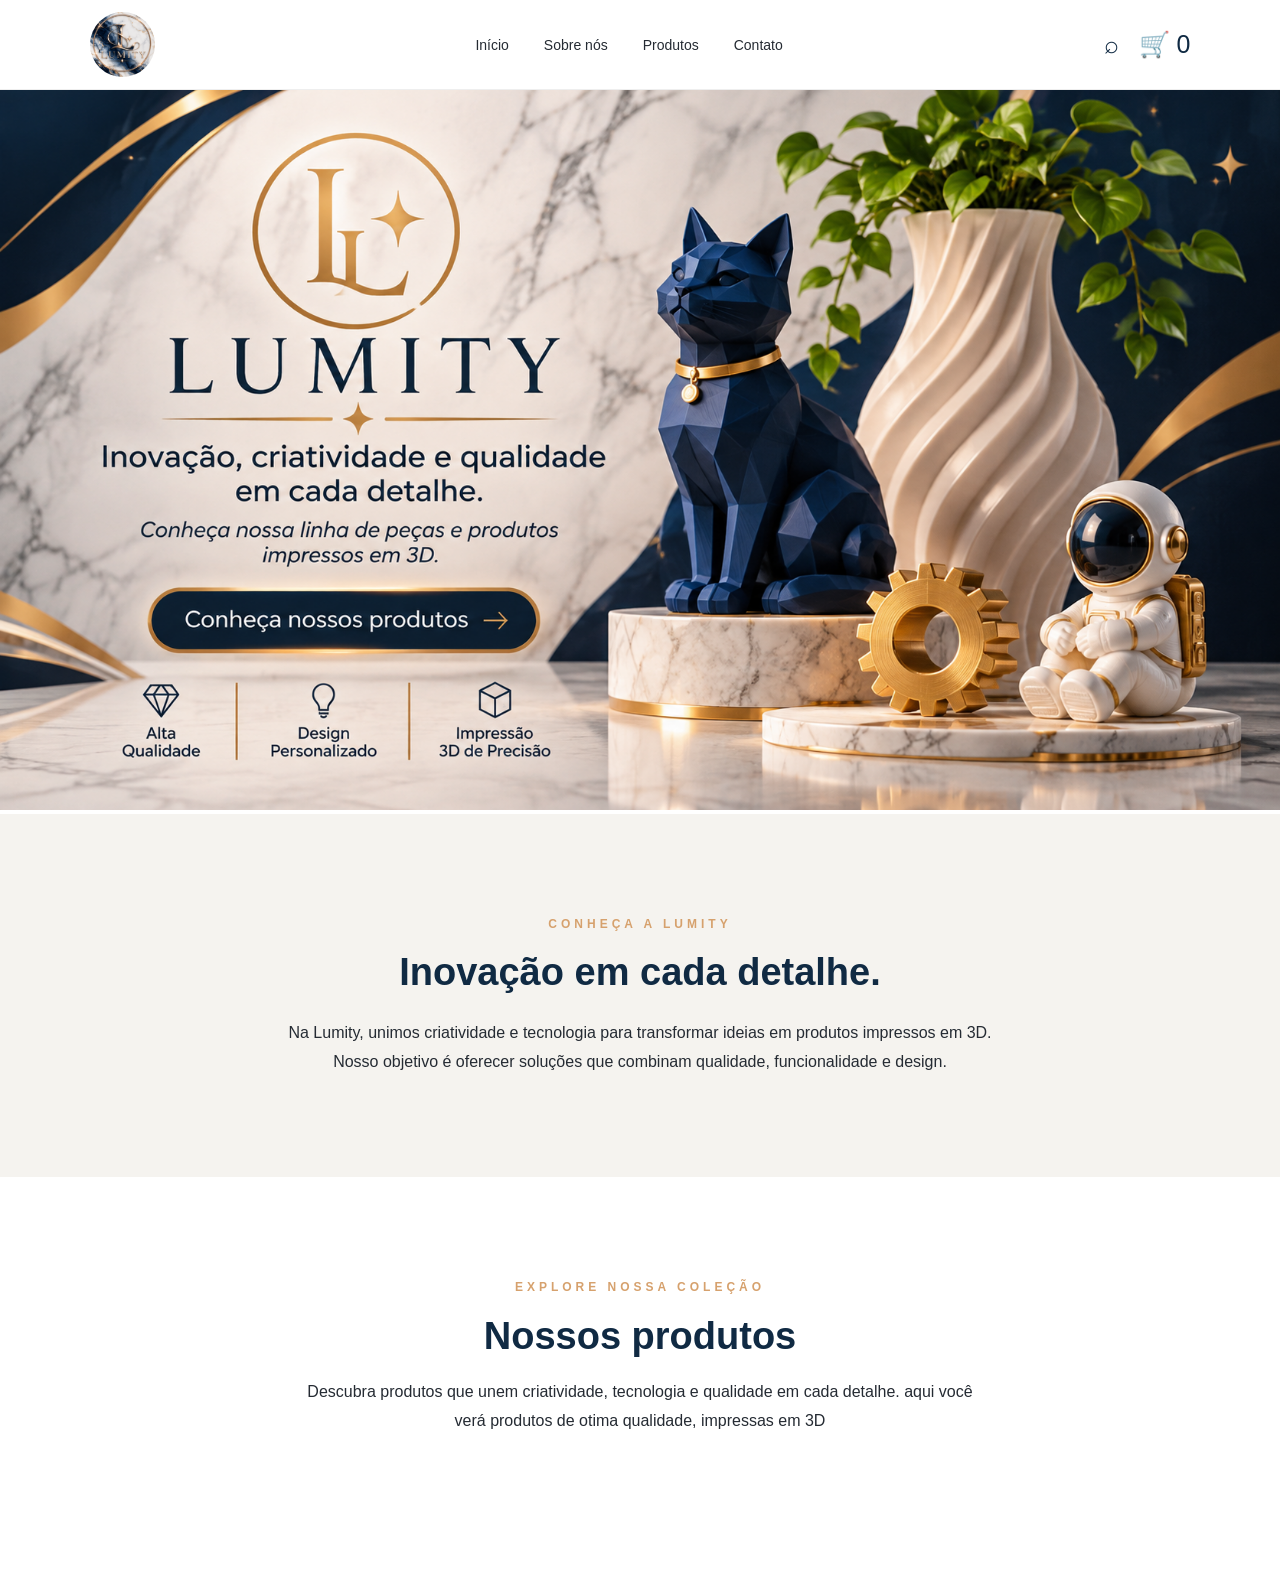
==== index.html @ 13b0cea2 "Update index.html" ====
<!DOCTYPE html>
<html lang="pt-BR">
<head>
    <meta charset="UTF-8">
    <meta name="viewport" content="width=device-width, initial-scale=1.0">

    <title>Lumity | Impressão 3D</title>

    <meta name="description" content="Conheça a Lumity, sua loja de peças e produtos impressos em 3D.">

    <link rel="stylesheet" href="style.css">
</head>

<body>

    <!-- CABEÇALHO -->
    <header class="header">

        <a href="#" class="logo">
            <img src="monograma-l.png" alt="Lumity">
        </a>

        <nav class="menu">
            <a href="#inicio">Início</a>
            <a href="#sobre">Sobre nós</a>
            <a href="#produtos">Produtos</a>
            <a href="#contato">Contato</a>
        </nav>

        
<div class="header-icons">
    <button aria-label="Pesquisar">⌕</button>

    <button class="cart-button" aria-label="Carrinho de compras">
        🛒
        <span class="cart-count">0</span>
    </button>

</div>

    </header>

    <!-- CONTEÚDO INICIAL -->
  
    <main>
        <!-- BANNER PRINCIPAL -->
        <section id="inicio" class=".hero-banner">

           <img
               src="banner-lumity.png"
               alt="Lumity - Inovação, criatividade e qualidade em impressão 3D"
           >

       </section>

        <section id="sobre" class="sobre">
    <div class="sobre-conteudo">
        <span class="sobre-detalhe">CONHEÇA A LUMITY</span>

        <h2>Inovação em cada detalhe.</h2>

        <p>
            Na Lumity, unimos criatividade e tecnologia para transformar
            ideias em produtos impressos em 3D.
            Nosso objetivo é oferecer soluções que combinam
            qualidade, funcionalidade e design.
        </p>
    </div>
</section>

        
<section id="produtos" class="produtos">
    <div class="produtos-cabecalho">
        <span>EXPLORE NOSSA COLEÇÃO</span>
        <h2>Nossos produtos</h2>
        <p>
            Descubra produtos que unem criatividade,
            tecnologia e qualidade em cada detalhe.
            aqui você verá produtos de otima qualidade, 
            impressas em 3D
            
        </p>
    </div>

    <div class="produtos-lista">

        <!-- Os produtos serão adicionados aqui -->

    </div>
</section>
  </main>


</body>
</html>
---- style.css ----
/* =================================
   LUMITY — IDENTIDADE VISUAL
================================= */

:root {
    --branco: #FFFFFF;
    --azul-marinho: #102A43;
    --dourado: #D6A16D;
    --off-white: #F5F3EF;
    --grafite: #252B33;
}

* {
    margin: 0;
    padding: 0;
    box-sizing: border-box;
}

html {
    scroll-behavior: smooth;
}

body {
    background-color: var(--branco);
    color: var(--grafite);
    font-family: Arial, sans-serif;
}

a {
    text-decoration: none;
    color: inherit;
}

button {
    cursor: pointer;
    border: none;
    background: none;
}

/* =================================
   CABEÇALHO
================================= */

.header {
     position: fixed;
     top: 0;
     left: 0;
     z-index: 1000;
   
    width: 100%;
    height: 90px;
    padding: 0 7%;
    display: flex;
    align-items: center;
    justify-content: space-between;
    background-color: var(--branco);
    border-bottom: 1px solid #EEEEEE;
}

/* LOGO */

.logo {
    display: flex;
    align-items: center;
}


.logo img {
    width: 65px;
    height: 65px;
    border-radius: 50%;
    object-fit: cover;
    display: block;
}


/* MENU */

.menu {
    display: flex;
    align-items: center;
    gap: 35px;
}

.menu a {
    font-size: 14px;
    color: var(--grafite);
    transition: 0.3s;
}

.menu a:hover {
    color: var(--dourado);
}

/* ÍCONES */

.header-icons {
    display: flex;
    align-items: center;
    gap: 20px;
}

.header-icons button {
    font-size: 25px;
    color: var(--azul-marinho);
    transition: 0.3s;
}

.header-icons button:hover {
    color: var(--dourado);
}


/* BANNER PRINCIPAL */

body {
    overflow-x: hidden;
}

.hero-banner {
    width: 100%;
    max-width: 100%;
    overflow: hidden;
    background-color: var(--branco);
}

.hero-banner img {
    display: block;
    width: 100%;
    max-width: 100%;
    height: auto;
    object-fit: contain;
}

/* =================================
   CORREÇÃO DE LARGURA DA PÁGINA
================================= */

html {
    width: 100%;
    max-width: 100%;
    overflow-x: hidden;
}

body {
    width: 100%;
    max-width: 100%;
    overflow-x: hidden;
}

img {
    max-width: 100%;
}

.header {
    width: 100%;
    max-width: 100%;
}

.hero-banner {
    width: 100%;
    max-width: 100%;
    overflow: hidden;
}

.hero-banner img {
    display: block;
    width: 100%;
    max-width: 100%;
    height: auto;
}


/* =================================
   EFEITO DOURADO NO MENU
================================= */

.menu a {
    position: relative;
    text-decoration: none;
}

.menu a::after {
    content: "";
    position: absolute;
    left: 0;
    bottom: -7px;
    width: 0;
    height: 2px;
    background-color: var(--dourado);
    transition: width 0.3s ease;
}

.menu a:hover::after {
    width: 100%;
}

main {
    padding-top: 90px;
}


/* =================================
   SEÇÃO SOBRE NÓS
================================= */

.sobre {
    width: 100%;
    padding: 100px 10%;
    background-color: var(--off-white);
    text-align: center;
}

.sobre-conteudo {
    max-width: 750px;
    margin: 0 auto;
}

.sobre-detalhe {
    display: inline-block;
    color: var(--dourado);
    font-size: 12px;
    font-weight: bold;
    letter-spacing: 4px;
    margin-bottom: 20px;
}

.sobre h2 {
    color: var(--azul-marinho);
    font-size: 38px;
    margin-bottom: 25px;
}

.sobre p {
    color: var(--grafite);
    font-size: 16px;
    line-height: 1.8;
}


/* =================================
   SEÇÃO PRODUTOS
================================= */

.produtos {
    width: 100%;
    padding: 100px 7%;
    background-color: var(--branco);
}

.produtos-cabecalho {
    text-align: center;
    max-width: 700px;
    margin: 0 auto 60px;
}

.produtos-cabecalho span {
    color: var(--dourado);
    font-size: 12px;
    font-weight: bold;
    letter-spacing: 4px;
}

.produtos-cabecalho h2 {
    color: var(--azul-marinho);
    font-size: 38px;
    margin: 20px 0;
}

.produtos-cabecalho p {
    color: var(--grafite);
    font-size: 16px;
    line-height: 1.8;
}

.produtos-lista {
    display: grid;
    grid-template-columns: repeat(3, 1fr);
    gap: 30px;
    max-width: 1200px;
    margin: 0 auto;
}
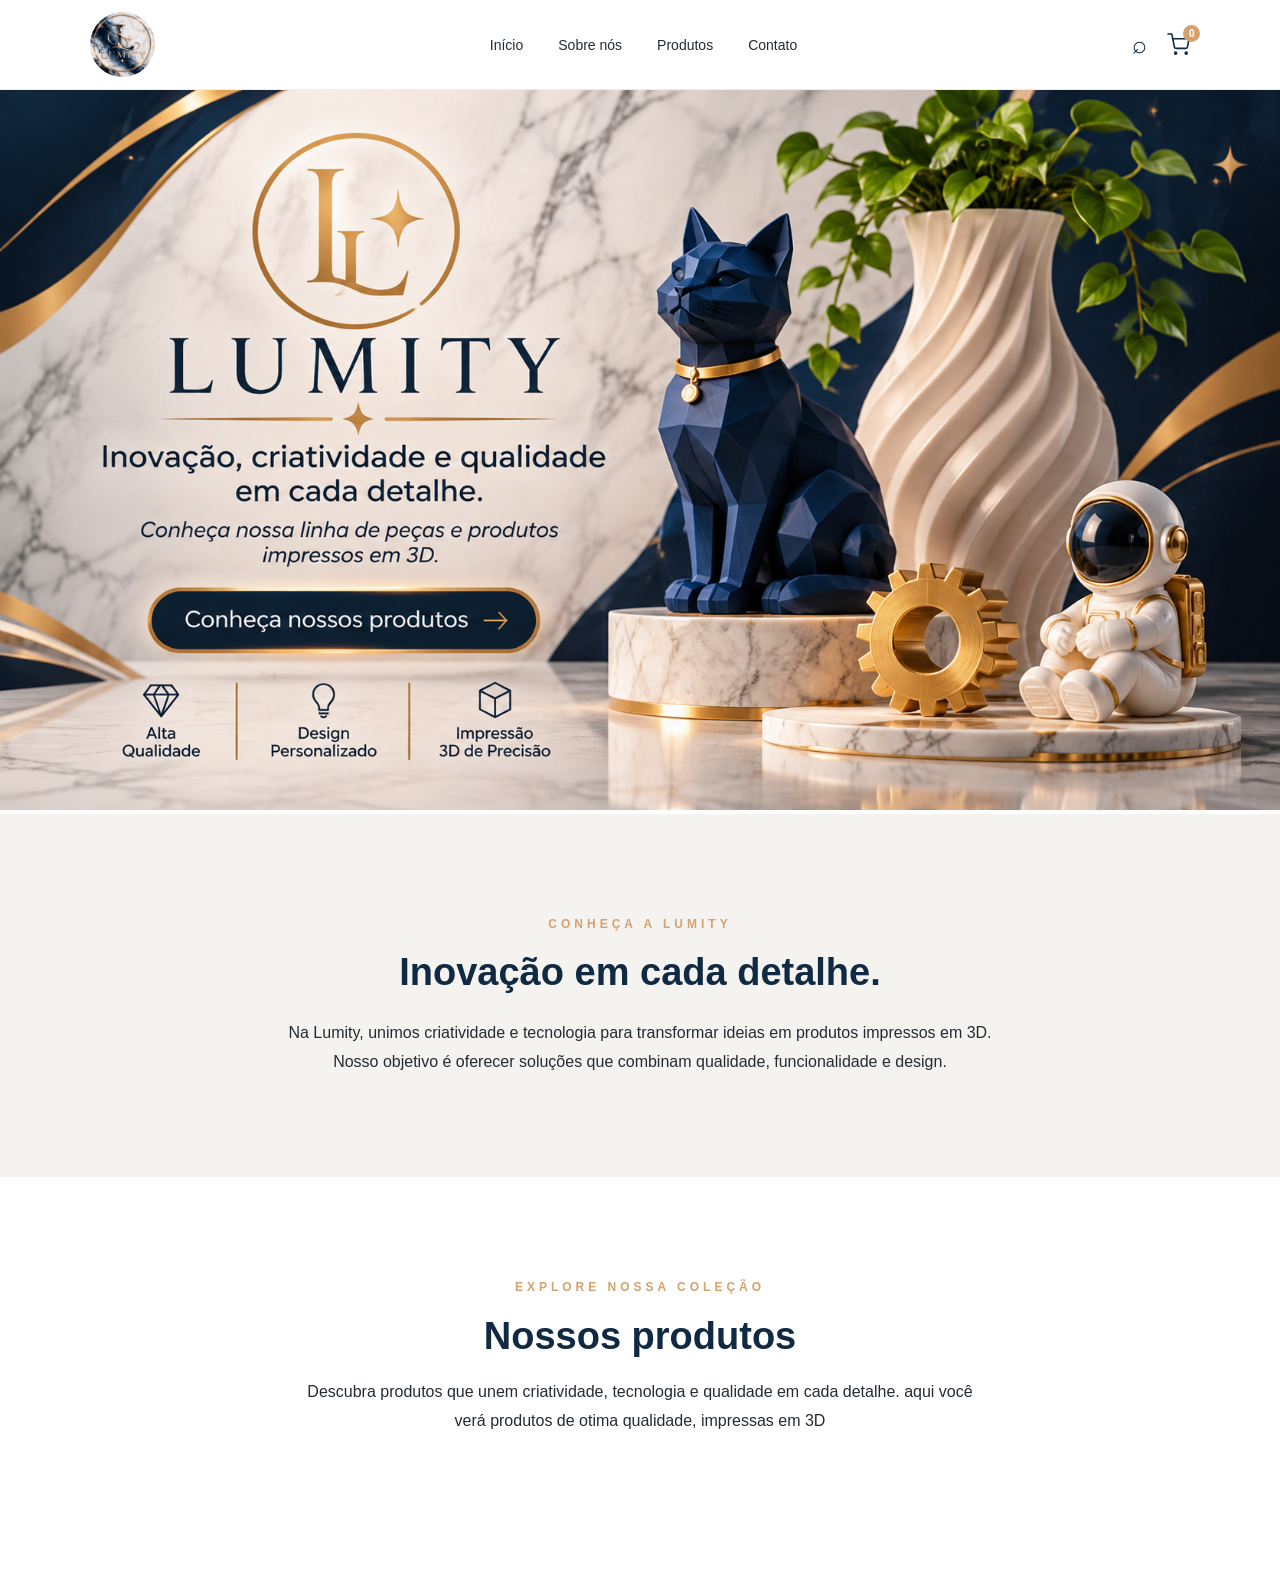
==== commit fbae2926: "Update index.html" ====
--- a/index.html
+++ b/index.html
@@ -33,7 +33,18 @@
     <button aria-label="Pesquisar">⌕</button>
 
     <button class="cart-button" aria-label="Carrinho de compras">
-        🛒
+        <svg xmlns="http://www.w3.org/2000/svg"
+     width="23" height="23"
+     viewBox="0 0 24 24"
+     fill="none"
+     stroke="currentColor"
+     stroke-width="1.7"
+     stroke-linecap="round"
+     stroke-linejoin="round">
+    <circle cx="9" cy="21" r="1"/>
+    <circle cx="20" cy="21" r="1"/>
+    <path d="M1 1h4l2.68 13.39a2 2 0 0 0 2 1.61h9.72a2 2 0 0 0 2-1.61L23 6H6"/>
+</svg>
         <span class="cart-count">0</span>
     </button>
 
--- a/style.css
+++ b/style.css
@@ -281,3 +281,32 @@
     max-width: 1200px;
     margin: 0 auto;
 }
+
+/* =================================
+   ÍCONE DO CARRINHO
+================================= */
+
+.cart-button {
+    position: relative;
+    font-size: 22px;
+    color: var(--azul-marinho);
+    display: flex;
+    align-items: center;
+    justify-content: center;
+}
+
+.cart-count {
+    position: absolute;
+    top: -8px;
+    right: -10px;
+    background-color: var(--dourado);
+    color: var(--branco);
+    font-size: 10px;
+    font-weight: bold;
+    width: 17px;
+    height: 17px;
+    border-radius: 50%;
+    display: flex;
+    align-items: center;
+    justify-content: center;
+}
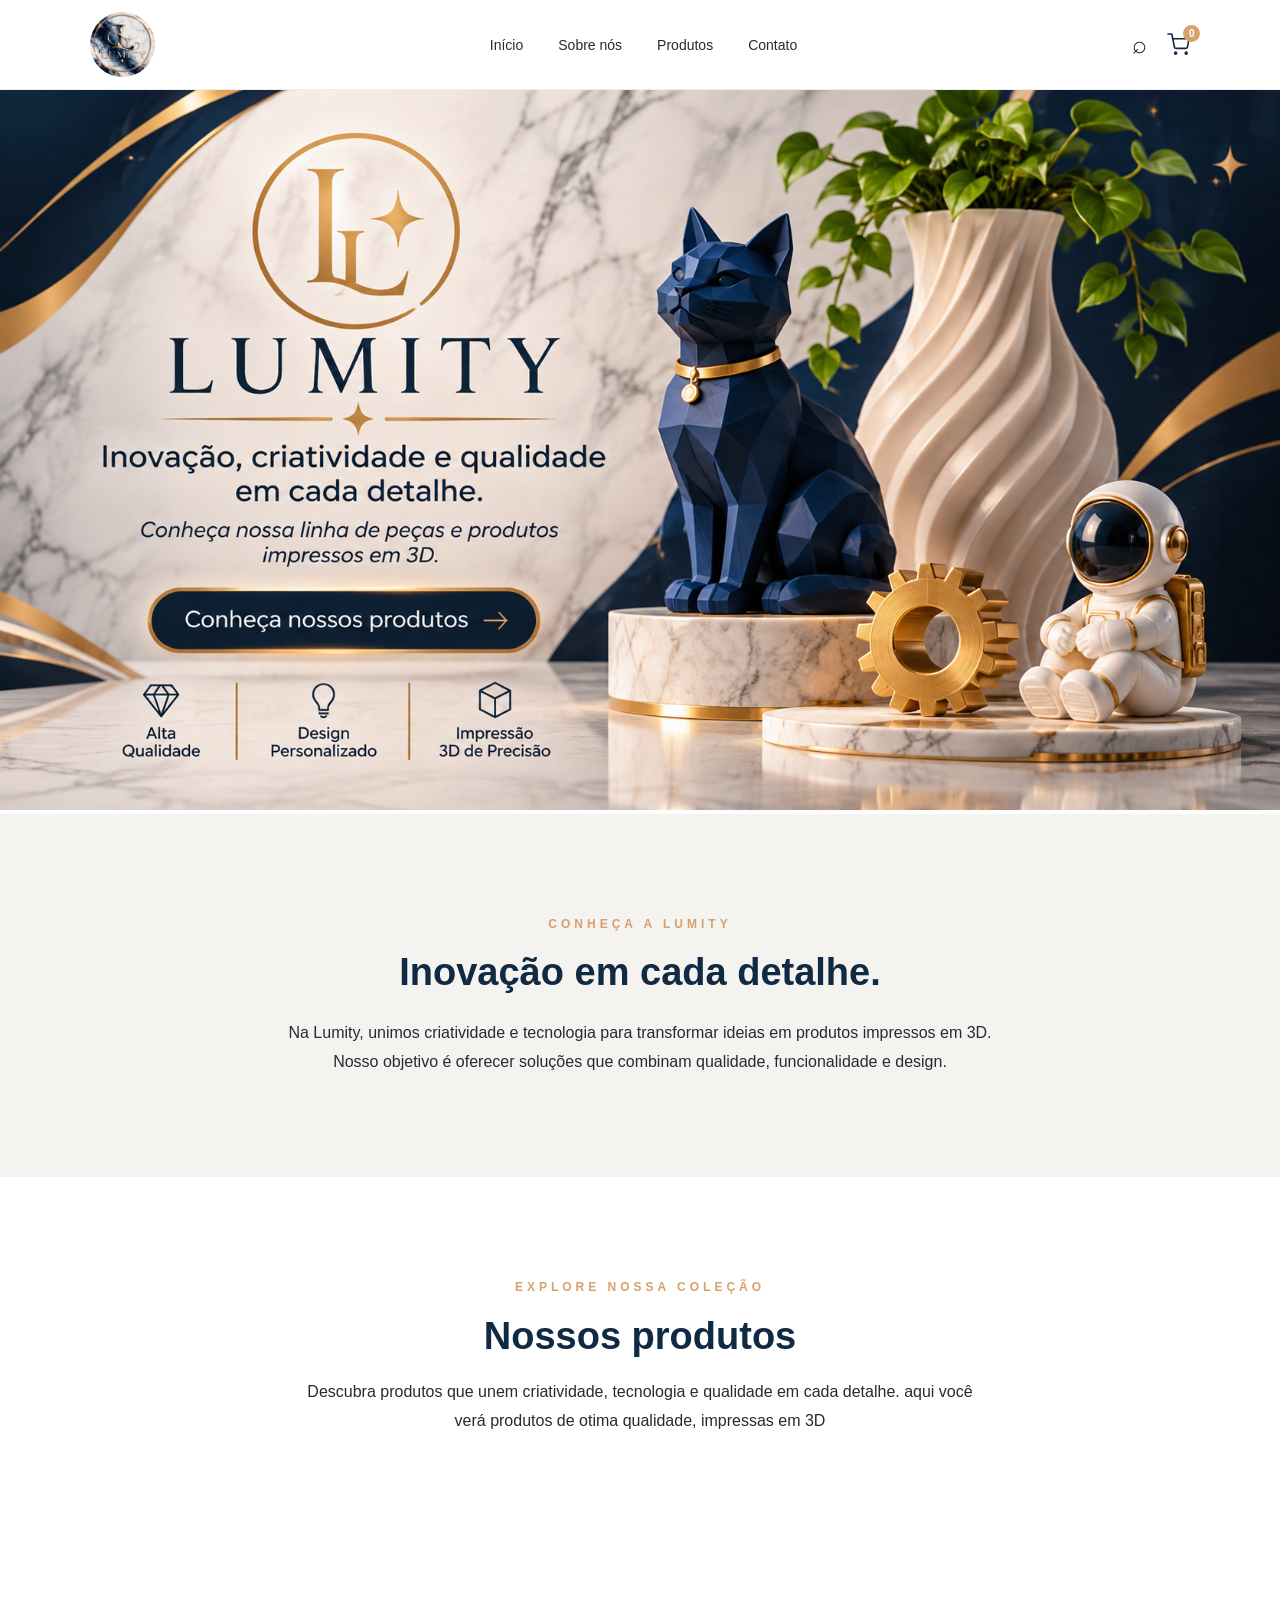
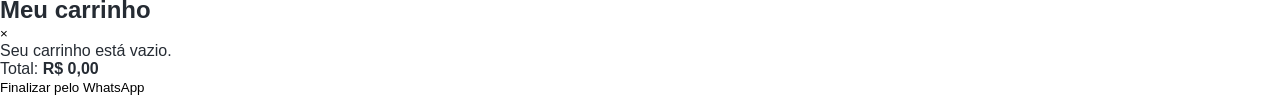
==== commit 1616e322: "Update index.html" ====
--- a/index.html
+++ b/index.html
@@ -32,7 +32,7 @@
 <div class="header-icons">
     <button aria-label="Pesquisar">⌕</button>
 
-    <button class="cart-button" aria-label="Carrinho de compras">
+    <button class="cart-button" id="abrir-carrinho" aria-label="Carrinho de compras">
         <svg xmlns="http://www.w3.org/2000/svg"
      width="23" height="23"
      viewBox="0 0 24 24"
@@ -102,6 +102,39 @@
 </section>
   </main>
 
+<!-- CARRINHO DE COMPRAS -->
+<div class="carrinho-fundo" id="carrinho-fundo">
+
+    <div class="carrinho-painel">
+
+        <div class="carrinho-topo">
+            <h2>Meu carrinho</h2>
+            <button id="fechar-carrinho" aria-label="Fechar carrinho">
+                ×
+            </button>
+        </div>
+
+        <div id="carrinho-itens">
+            <p class="carrinho-vazio">
+                Seu carrinho está vazio.
+            </p>
+        </div>
+
+        <div class="carrinho-rodape">
+            <div class="carrinho-total">
+                <span>Total:</span>
+                <strong id="carrinho-total">R$ 0,00</strong>
+            </div>
+
+            <button id="finalizar-pedido">
+                Finalizar pelo WhatsApp
+            </button>
+        </div>
+
+    </div>
+
+</div>
+
 
 </body>
 </html>
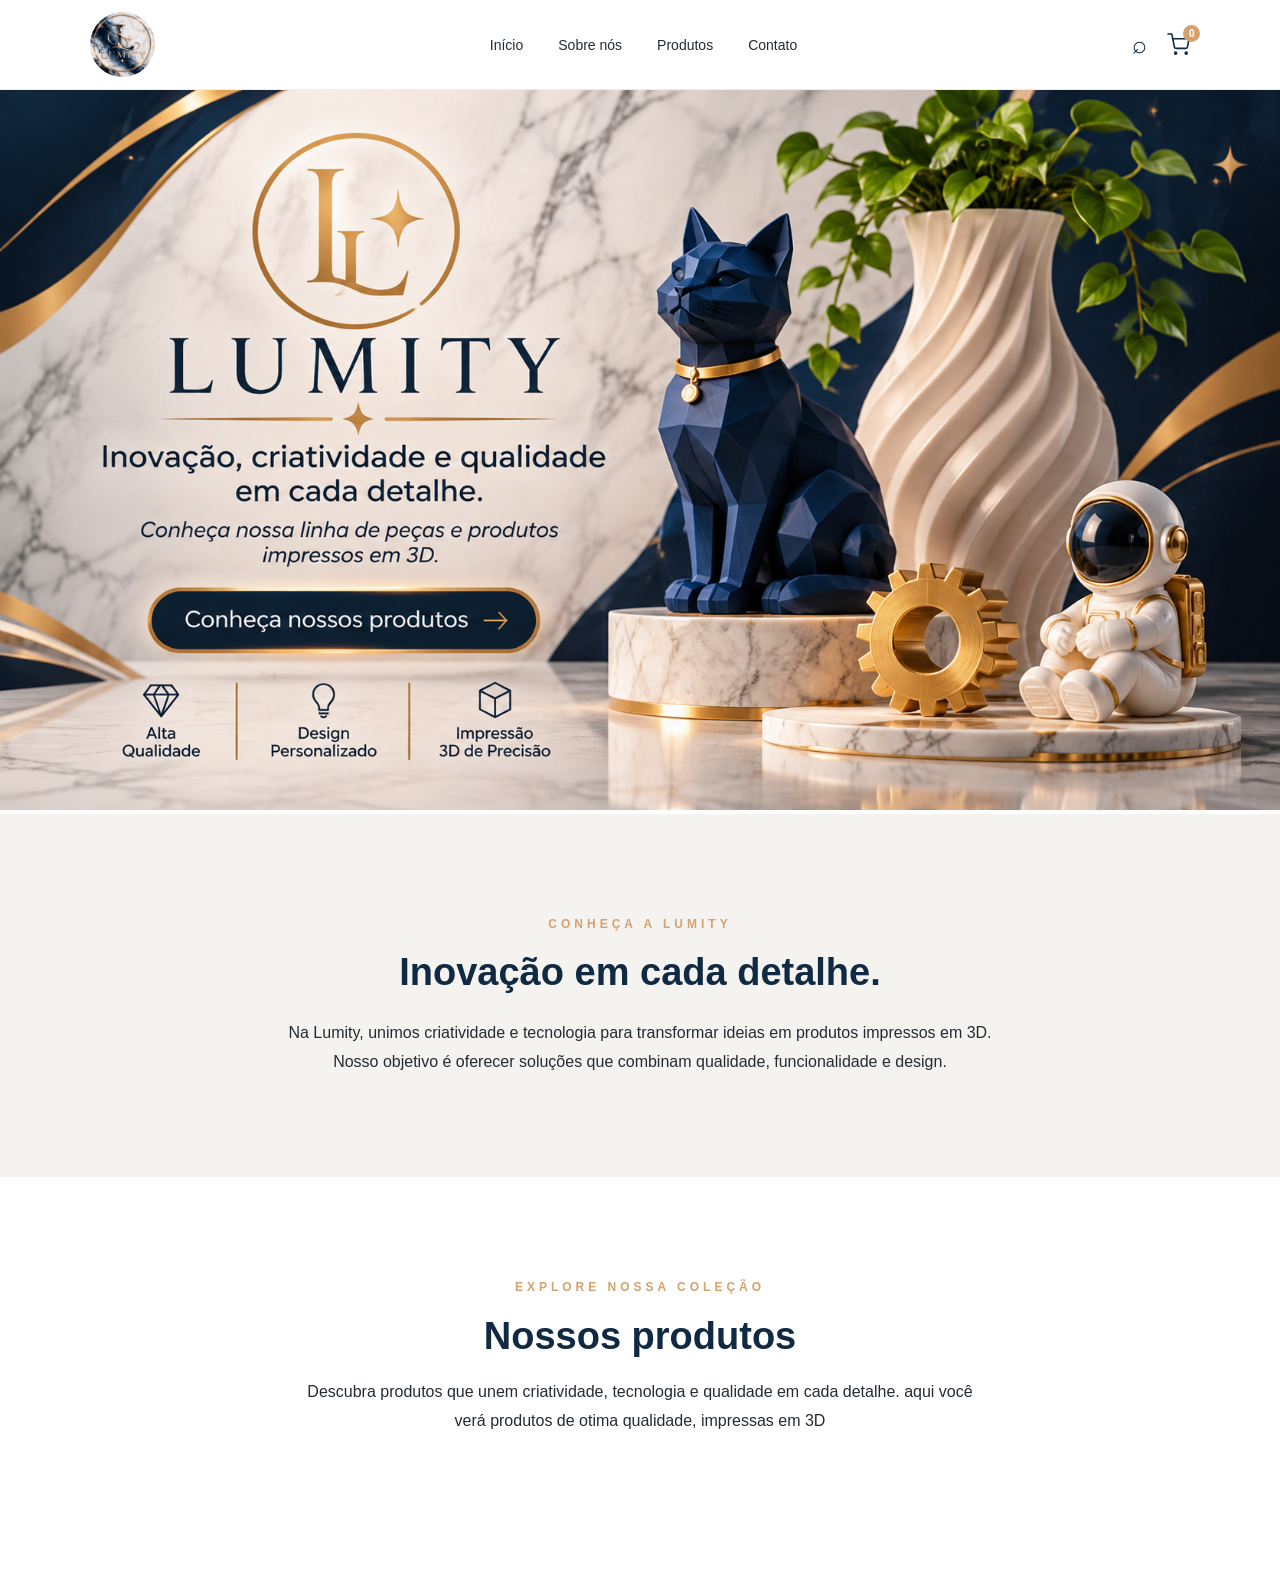
==== commit 69d5f7fb: "Update index.html" ====
--- a/index.html
+++ b/index.html
@@ -102,35 +102,6 @@
 </section>
   </main>
 
-<!-- CARRINHO DE COMPRAS -->
-<div class="carrinho-fundo" id="carrinho-fundo">
-
-    <div class="carrinho-painel">
-
-        <div class="carrinho-topo">
-            <h2>Meu carrinho</h2>
-            <button id="fechar-carrinho" aria-label="Fechar carrinho">
-                ×
-            </button>
-        </div>
-
-        <div id="carrinho-itens">
-            <p class="carrinho-vazio">
-                Seu carrinho está vazio.
-            </p>
-        </div>
-
-        <div class="carrinho-rodape">
-            <div class="carrinho-total">
-                <span>Total:</span>
-                <strong id="carrinho-total">R$ 0,00</strong>
-            </div>
-
-            <button id="finalizar-pedido">
-                Finalizar pelo WhatsApp
-            </button>
-        </div>
-
     </div>
 
 </div>
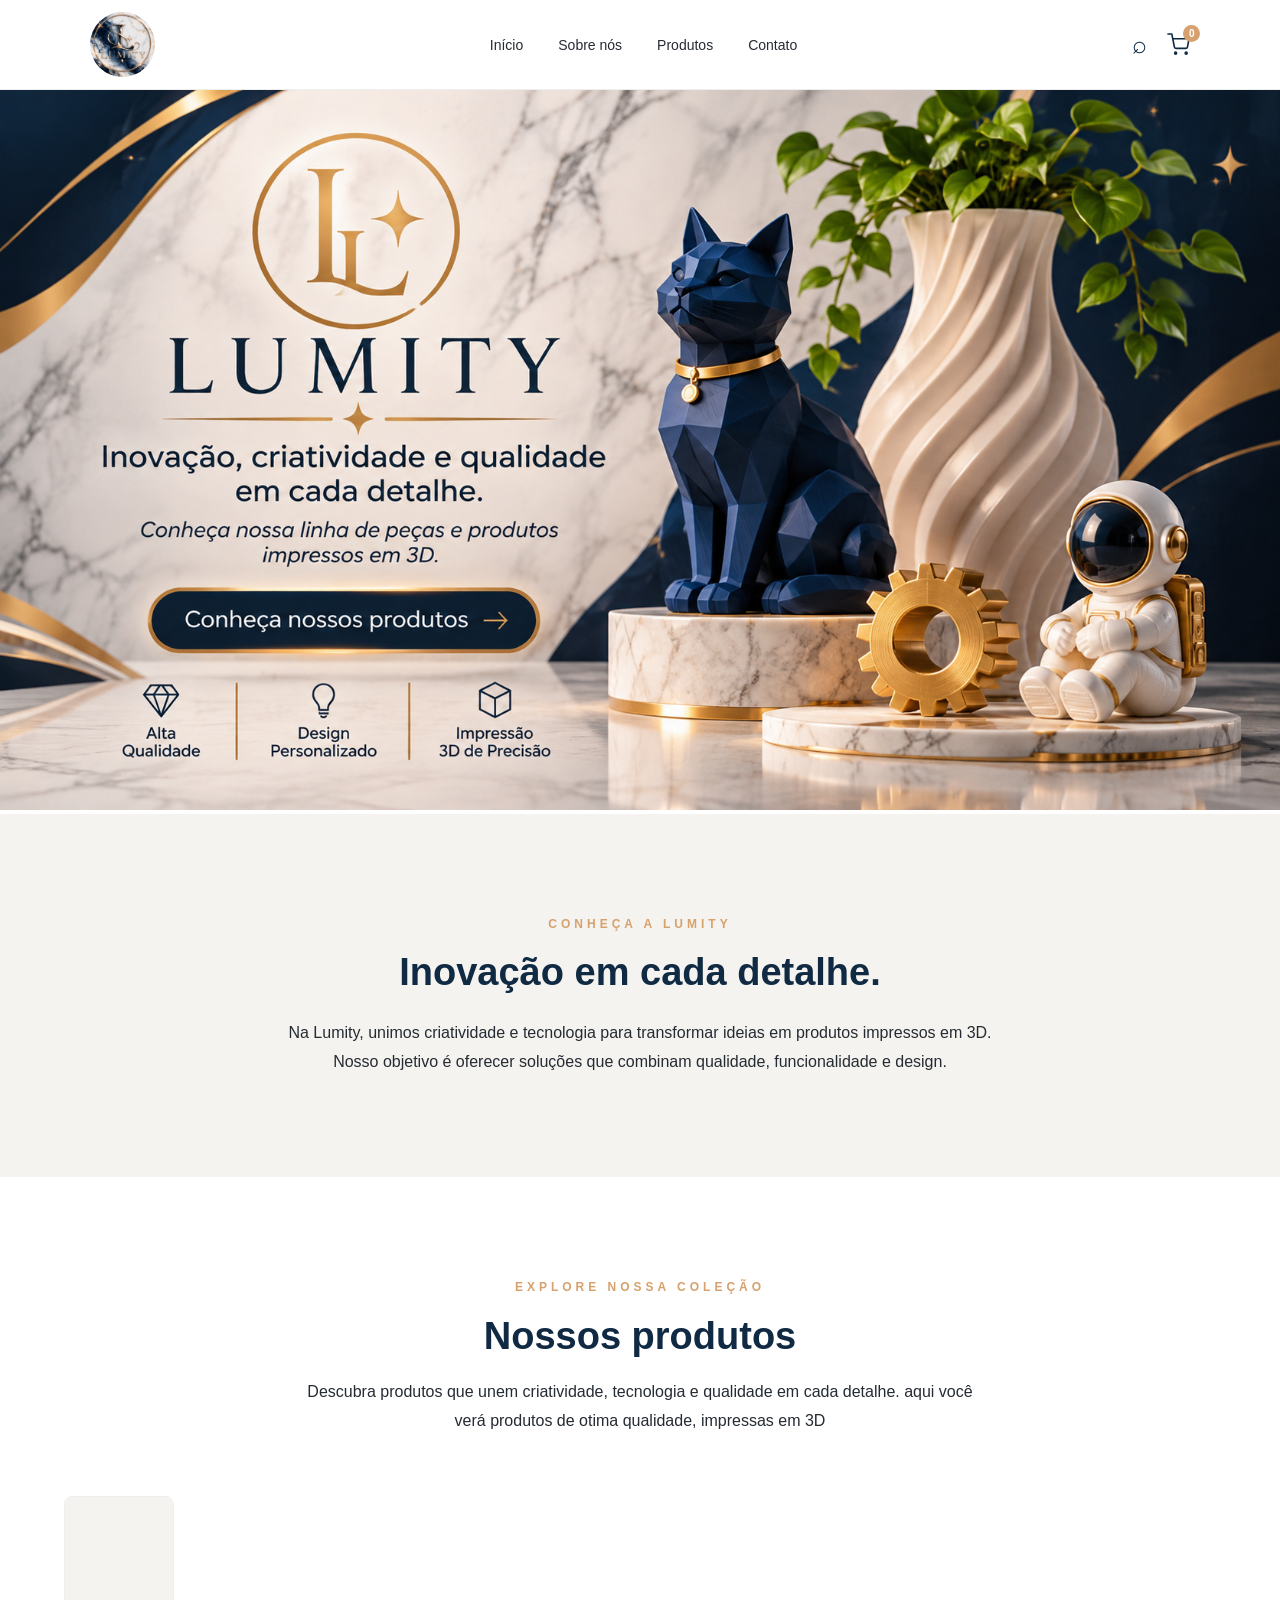
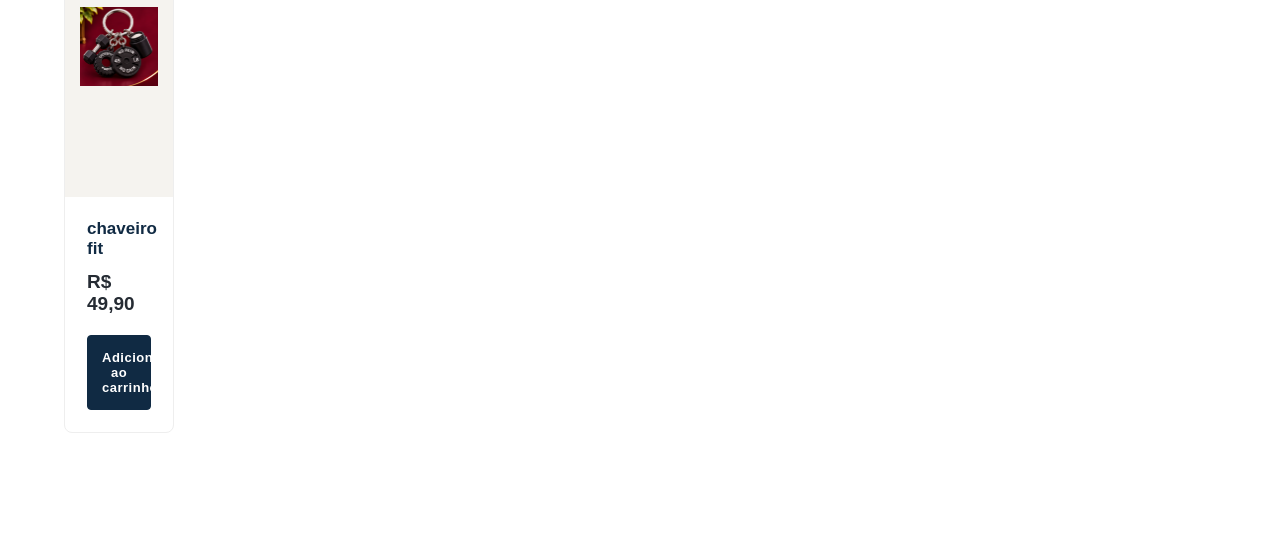
==== commit 4a918fc4: "Add files via upload" ====
--- a/index.html
+++ b/index.html
@@ -1,111 +1,147 @@
-
-<!DOCTYPE html>
-<html lang="pt-BR">
-<head>
-    <meta charset="UTF-8">
-    <meta name="viewport" content="width=device-width, initial-scale=1.0">
-
-    <title>Lumity | Impressão 3D</title>
-
-    <meta name="description" content="Conheça a Lumity, sua loja de peças e produtos impressos em 3D.">
-
-    <link rel="stylesheet" href="style.css">
-</head>
-
-<body>
-
-    <!-- CABEÇALHO -->
-    <header class="header">
-
-        <a href="#" class="logo">
-            <img src="monograma-l.png" alt="Lumity">
-        </a>
-
-        <nav class="menu">
-            <a href="#inicio">Início</a>
-            <a href="#sobre">Sobre nós</a>
-            <a href="#produtos">Produtos</a>
-            <a href="#contato">Contato</a>
-        </nav>
-
-        
-<div class="header-icons">
-    <button aria-label="Pesquisar">⌕</button>
-
-    <button class="cart-button" id="abrir-carrinho" aria-label="Carrinho de compras">
-        <svg xmlns="http://www.w3.org/2000/svg"
-     width="23" height="23"
-     viewBox="0 0 24 24"
-     fill="none"
-     stroke="currentColor"
-     stroke-width="1.7"
-     stroke-linecap="round"
-     stroke-linejoin="round">
-    <circle cx="9" cy="21" r="1"/>
-    <circle cx="20" cy="21" r="1"/>
-    <path d="M1 1h4l2.68 13.39a2 2 0 0 0 2 1.61h9.72a2 2 0 0 0 2-1.61L23 6H6"/>
-</svg>
-        <span class="cart-count">0</span>
-    </button>
-
-</div>
-
-    </header>
-
-    <!-- CONTEÚDO INICIAL -->
-  
-    <main>
-        <!-- BANNER PRINCIPAL -->
-        <section id="inicio" class=".hero-banner">
-
-           <img
-               src="banner-lumity.png"
-               alt="Lumity - Inovação, criatividade e qualidade em impressão 3D"
-           >
-
-       </section>
-
-        <section id="sobre" class="sobre">
-    <div class="sobre-conteudo">
-        <span class="sobre-detalhe">CONHEÇA A LUMITY</span>
-
-        <h2>Inovação em cada detalhe.</h2>
-
-        <p>
-            Na Lumity, unimos criatividade e tecnologia para transformar
-            ideias em produtos impressos em 3D.
-            Nosso objetivo é oferecer soluções que combinam
-            qualidade, funcionalidade e design.
-        </p>
-    </div>
-</section>
-
-        
-<section id="produtos" class="produtos">
-    <div class="produtos-cabecalho">
-        <span>EXPLORE NOSSA COLEÇÃO</span>
-        <h2>Nossos produtos</h2>
-        <p>
-            Descubra produtos que unem criatividade,
-            tecnologia e qualidade em cada detalhe.
-            aqui você verá produtos de otima qualidade, 
-            impressas em 3D
-            
-        </p>
-    </div>
-
-    <div class="produtos-lista">
-
-        <!-- Os produtos serão adicionados aqui -->
-
-    </div>
-</section>
-  </main>
-
-    </div>
-
-</div>
-
-
-</body>
-</html>
+
+<!DOCTYPE html>
+<html lang="pt-BR">
+<head>
+    <meta charset="UTF-8">
+    <meta name="viewport" content="width=device-width, initial-scale=1.0">
+
+    <title>Lumity | Impressão 3D</title>
+
+    <meta name="description" content="Conheça a Lumity, sua loja de peças e produtos impressos em 3D.">
+
+    <link rel="stylesheet" href="style.css">
+</head>
+
+<body>
+
+    <!-- CABEÇALHO -->
+    <header class="header">
+
+        <a href="#" class="logo">
+            <img src="monograma-l.png" alt="Lumity">
+        </a>
+
+        <nav class="menu">
+            <a href="#inicio">Início</a>
+            <a href="#sobre">Sobre nós</a>
+            <a href="#produtos">Produtos</a>
+            <a href="#contato">Contato</a>
+        </nav>
+
+        
+<div class="header-icons">
+    <button aria-label="Pesquisar">⌕</button>
+
+    <a href="carrinho.html" class="cart-button" aria-label="Carrinho de compras">
+    <svg xmlns="http://www.w3.org/2000/svg"
+         width="23" height="23"
+         viewBox="0 0 24 24"
+         fill="none"
+         stroke="currentColor"
+         stroke-width="1.7"
+         stroke-linecap="round"
+         stroke-linejoin="round">
+        <circle cx="9" cy="21" r="1"/>
+        <circle cx="20" cy="21" r="1"/>
+        <path d="M1 1h4l2.68 13.39a2 2 0 0 0 2 1.61h9.72a2 2 0 0 0 2-1.61L23 6H6"/>
+    </svg>
+    <span class="cart-count">0</span>
+</a>
+
+</div>
+
+    </header>
+
+    <!-- CONTEÚDO INICIAL -->
+  
+    <main>
+        <!-- BANNER PRINCIPAL -->
+        <section id="inicio" class=".hero-banner">
+
+           <img
+               src="banner-lumity.png"
+               alt="Lumity - Inovação, criatividade e qualidade em impressão 3D"
+           >
+
+       </section>
+
+        <section id="sobre" class="sobre">
+    <div class="sobre-conteudo">
+        <span class="sobre-detalhe">CONHEÇA A LUMITY</span>
+
+        <h2>Inovação em cada detalhe.</h2>
+
+        <p>
+            Na Lumity, unimos criatividade e tecnologia para transformar
+            ideias em produtos impressos em 3D.
+            Nosso objetivo é oferecer soluções que combinam
+            qualidade, funcionalidade e design.
+        </p>
+    </div>
+</section>
+
+        
+<section id="produtos" class="produtos">
+    <div class="produtos-cabecalho">
+        <span>EXPLORE NOSSA COLEÇÃO</span>
+        <h2>Nossos produtos</h2>
+        <p>
+            Descubra produtos que unem criatividade,
+            tecnologia e qualidade em cada detalhe.
+            aqui você verá produtos de otima qualidade, 
+            impressas em 3D
+            
+        </p>
+    </div>
+
+    <div class="produtos-lista">
+
+    
+<div class="produtos-lista">
+
+    <!-- PRODUTO 1 -->
+
+    <div class="produto-card"
+         data-id="produto-001">
+
+        <div class="produto-imagem">
+            <img src="chaveiro-fit.png"
+                 alt="chaveiro de academia">
+        </div>
+
+        <div class="produto-informacoes">
+
+            <h3>chaveiro fit</h3>
+
+            <p class="produto-preco">
+                R$ 49,90
+            </p>
+
+            <button
+                class="adicionar-carrinho"
+                data-id="produto-001"
+                data-nome="chaveiro fit"
+                data-preco="49.90">
+
+                Adicionar ao carrinho
+
+            </button>
+
+        </div>
+
+    </div>
+
+</div>
+
+
+    </div>
+</section>
+  </main>
+
+    </div>
+
+</div>
+
+<script src="script.js"></script>
+</body>
+</html>
--- a/style.css
+++ b/style.css
@@ -1,312 +1,539 @@
-
-/* =================================
-   LUMITY — IDENTIDADE VISUAL
-================================= */
-
-:root {
-    --branco: #FFFFFF;
-    --azul-marinho: #102A43;
-    --dourado: #D6A16D;
-    --off-white: #F5F3EF;
-    --grafite: #252B33;
-}
-
-* {
-    margin: 0;
-    padding: 0;
-    box-sizing: border-box;
-}
-
-html {
-    scroll-behavior: smooth;
-}
-
-body {
-    background-color: var(--branco);
-    color: var(--grafite);
-    font-family: Arial, sans-serif;
-}
-
-a {
-    text-decoration: none;
-    color: inherit;
-}
-
-button {
-    cursor: pointer;
-    border: none;
-    background: none;
-}
-
-/* =================================
-   CABEÇALHO
-================================= */
-
-.header {
-     position: fixed;
-     top: 0;
-     left: 0;
-     z-index: 1000;
-   
-    width: 100%;
-    height: 90px;
-    padding: 0 7%;
-    display: flex;
-    align-items: center;
-    justify-content: space-between;
-    background-color: var(--branco);
-    border-bottom: 1px solid #EEEEEE;
-}
-
-/* LOGO */
-
-.logo {
-    display: flex;
-    align-items: center;
-}
-
-
-.logo img {
-    width: 65px;
-    height: 65px;
-    border-radius: 50%;
-    object-fit: cover;
-    display: block;
-}
-
-
-/* MENU */
-
-.menu {
-    display: flex;
-    align-items: center;
-    gap: 35px;
-}
-
-.menu a {
-    font-size: 14px;
-    color: var(--grafite);
-    transition: 0.3s;
-}
-
-.menu a:hover {
-    color: var(--dourado);
-}
-
-/* ÍCONES */
-
-.header-icons {
-    display: flex;
-    align-items: center;
-    gap: 20px;
-}
-
-.header-icons button {
-    font-size: 25px;
-    color: var(--azul-marinho);
-    transition: 0.3s;
-}
-
-.header-icons button:hover {
-    color: var(--dourado);
-}
-
-
-/* BANNER PRINCIPAL */
-
-body {
-    overflow-x: hidden;
-}
-
-.hero-banner {
-    width: 100%;
-    max-width: 100%;
-    overflow: hidden;
-    background-color: var(--branco);
-}
-
-.hero-banner img {
-    display: block;
-    width: 100%;
-    max-width: 100%;
-    height: auto;
-    object-fit: contain;
-}
-
-/* =================================
-   CORREÇÃO DE LARGURA DA PÁGINA
-================================= */
-
-html {
-    width: 100%;
-    max-width: 100%;
-    overflow-x: hidden;
-}
-
-body {
-    width: 100%;
-    max-width: 100%;
-    overflow-x: hidden;
-}
-
-img {
-    max-width: 100%;
-}
-
-.header {
-    width: 100%;
-    max-width: 100%;
-}
-
-.hero-banner {
-    width: 100%;
-    max-width: 100%;
-    overflow: hidden;
-}
-
-.hero-banner img {
-    display: block;
-    width: 100%;
-    max-width: 100%;
-    height: auto;
-}
-
-
-/* =================================
-   EFEITO DOURADO NO MENU
-================================= */
-
-.menu a {
-    position: relative;
-    text-decoration: none;
-}
-
-.menu a::after {
-    content: "";
-    position: absolute;
-    left: 0;
-    bottom: -7px;
-    width: 0;
-    height: 2px;
-    background-color: var(--dourado);
-    transition: width 0.3s ease;
-}
-
-.menu a:hover::after {
-    width: 100%;
-}
-
-main {
-    padding-top: 90px;
-}
-
-
-/* =================================
-   SEÇÃO SOBRE NÓS
-================================= */
-
-.sobre {
-    width: 100%;
-    padding: 100px 10%;
-    background-color: var(--off-white);
-    text-align: center;
-}
-
-.sobre-conteudo {
-    max-width: 750px;
-    margin: 0 auto;
-}
-
-.sobre-detalhe {
-    display: inline-block;
-    color: var(--dourado);
-    font-size: 12px;
-    font-weight: bold;
-    letter-spacing: 4px;
-    margin-bottom: 20px;
-}
-
-.sobre h2 {
-    color: var(--azul-marinho);
-    font-size: 38px;
-    margin-bottom: 25px;
-}
-
-.sobre p {
-    color: var(--grafite);
-    font-size: 16px;
-    line-height: 1.8;
-}
-
-
-/* =================================
-   SEÇÃO PRODUTOS
-================================= */
-
-.produtos {
-    width: 100%;
-    padding: 100px 7%;
-    background-color: var(--branco);
-}
-
-.produtos-cabecalho {
-    text-align: center;
-    max-width: 700px;
-    margin: 0 auto 60px;
-}
-
-.produtos-cabecalho span {
-    color: var(--dourado);
-    font-size: 12px;
-    font-weight: bold;
-    letter-spacing: 4px;
-}
-
-.produtos-cabecalho h2 {
-    color: var(--azul-marinho);
-    font-size: 38px;
-    margin: 20px 0;
-}
-
-.produtos-cabecalho p {
-    color: var(--grafite);
-    font-size: 16px;
-    line-height: 1.8;
-}
-
-.produtos-lista {
-    display: grid;
-    grid-template-columns: repeat(3, 1fr);
-    gap: 30px;
-    max-width: 1200px;
-    margin: 0 auto;
-}
-
-/* =================================
-   ÍCONE DO CARRINHO
-================================= */
-
-.cart-button {
-    position: relative;
-    font-size: 22px;
-    color: var(--azul-marinho);
-    display: flex;
-    align-items: center;
-    justify-content: center;
-}
-
-.cart-count {
-    position: absolute;
-    top: -8px;
-    right: -10px;
-    background-color: var(--dourado);
-    color: var(--branco);
-    font-size: 10px;
-    font-weight: bold;
-    width: 17px;
-    height: 17px;
-    border-radius: 50%;
-    display: flex;
-    align-items: center;
-    justify-content: center;
-}
+
+/* =================================
+   LUMITY — IDENTIDADE VISUAL
+================================= */
+
+:root {
+    --branco: #FFFFFF;
+    --azul-marinho: #102A43;
+    --dourado: #D6A16D;
+    --off-white: #F5F3EF;
+    --grafite: #252B33;
+}
+
+* {
+    margin: 0;
+    padding: 0;
+    box-sizing: border-box;
+}
+
+html {
+    scroll-behavior: smooth;
+}
+
+body {
+    background-color: var(--branco);
+    color: var(--grafite);
+    font-family: Arial, sans-serif;
+}
+
+a {
+    text-decoration: none;
+    color: inherit;
+}
+
+button {
+    cursor: pointer;
+    border: none;
+    background: none;
+}
+
+/* =================================
+   CABEÇALHO
+================================= */
+
+.header {
+     position: fixed;
+     top: 0;
+     left: 0;
+     z-index: 1000;
+   
+    width: 100%;
+    height: 90px;
+    padding: 0 7%;
+    display: flex;
+    align-items: center;
+    justify-content: space-between;
+    background-color: var(--branco);
+    border-bottom: 1px solid #EEEEEE;
+}
+
+/* LOGO */
+
+.logo {
+    display: flex;
+    align-items: center;
+}
+
+
+.logo img {
+    width: 65px;
+    height: 65px;
+    border-radius: 50%;
+    object-fit: cover;
+    display: block;
+}
+
+
+/* MENU */
+
+.menu {
+    display: flex;
+    align-items: center;
+    gap: 35px;
+}
+
+.menu a {
+    font-size: 14px;
+    color: var(--grafite);
+    transition: 0.3s;
+}
+
+.menu a:hover {
+    color: var(--dourado);
+}
+
+/* ÍCONES */
+
+.header-icons {
+    display: flex;
+    align-items: center;
+    gap: 20px;
+}
+
+.header-icons button {
+    font-size: 25px;
+    color: var(--azul-marinho);
+    transition: 0.3s;
+}
+
+.header-icons button:hover {
+    color: var(--dourado);
+}
+
+
+/* BANNER PRINCIPAL */
+
+body {
+    overflow-x: hidden;
+}
+
+.hero-banner {
+    width: 100%;
+    max-width: 100%;
+    overflow: hidden;
+    background-color: var(--branco);
+}
+
+.hero-banner img {
+    display: block;
+    width: 100%;
+    max-width: 100%;
+    height: auto;
+    object-fit: contain;
+}
+
+/* =================================
+   CORREÇÃO DE LARGURA DA PÁGINA
+================================= */
+
+html {
+    width: 100%;
+    max-width: 100%;
+    overflow-x: hidden;
+}
+
+body {
+    width: 100%;
+    max-width: 100%;
+    overflow-x: hidden;
+}
+
+img {
+    max-width: 100%;
+}
+
+.header {
+    width: 100%;
+    max-width: 100%;
+}
+
+.hero-banner {
+    width: 100%;
+    max-width: 100%;
+    overflow: hidden;
+}
+
+.hero-banner img {
+    display: block;
+    width: 100%;
+    max-width: 100%;
+    height: auto;
+}
+
+
+/* =================================
+   EFEITO DOURADO NO MENU
+================================= */
+
+.menu a {
+    position: relative;
+    text-decoration: none;
+}
+
+.menu a::after {
+    content: "";
+    position: absolute;
+    left: 0;
+    bottom: -7px;
+    width: 0;
+    height: 2px;
+    background-color: var(--dourado);
+    transition: width 0.3s ease;
+}
+
+.menu a:hover::after {
+    width: 100%;
+}
+
+main {
+    padding-top: 90px;
+}
+
+
+/* =================================
+   SEÇÃO SOBRE NÓS
+================================= */
+
+.sobre {
+    width: 100%;
+    padding: 100px 10%;
+    background-color: var(--off-white);
+    text-align: center;
+}
+
+.sobre-conteudo {
+    max-width: 750px;
+    margin: 0 auto;
+}
+
+.sobre-detalhe {
+    display: inline-block;
+    color: var(--dourado);
+    font-size: 12px;
+    font-weight: bold;
+    letter-spacing: 4px;
+    margin-bottom: 20px;
+}
+
+.sobre h2 {
+    color: var(--azul-marinho);
+    font-size: 38px;
+    margin-bottom: 25px;
+}
+
+.sobre p {
+    color: var(--grafite);
+    font-size: 16px;
+    line-height: 1.8;
+}
+
+
+/* =================================
+   SEÇÃO PRODUTOS
+================================= */
+
+/* SEÇÃO DE PRODUTOS */
+
+.produtos {
+    width: 100%;
+    padding: 100px 5%;
+    background-color: var(--branco);
+    box-sizing: border-box;
+}
+
+.produtos-cabecalho {
+    text-align: center;
+    max-width: 700px;
+    margin: 0 auto 60px;
+}
+
+.produtos-cabecalho span {
+    color: var(--dourado);
+    font-size: 12px;
+    font-weight: bold;
+    letter-spacing: 4px;
+}
+
+.produtos-cabecalho h2 {
+    color: var(--azul-marinho);
+    font-size: 38px;
+    margin: 20px 0;
+}
+
+.produtos-cabecalho p {
+    color: var(--grafite);
+    font-size: 16px;
+    line-height: 1.8;
+}
+
+.produtos-lista {
+    display: grid;
+    grid-template-columns: repeat(3, minmax(0, 1fr));
+    gap: 20px;
+    width: 100%;
+    max-width: 1200px;
+    margin: 0 auto;
+    box-sizing: border-box;
+}
+
+/* =================================
+   ÍCONE DO CARRINHO
+================================= */
+
+.cart-button {
+    position: relative;
+    font-size: 22px;
+    color: var(--azul-marinho);
+    display: flex;
+    align-items: center;
+    justify-content: center;
+}
+
+.cart-count {
+    position: absolute;
+    top: -8px;
+    right: -10px;
+    background-color: var(--dourado);
+    color: var(--branco);
+    font-size: 10px;
+    font-weight: bold;
+    width: 17px;
+    height: 17px;
+    border-radius: 50%;
+    display: flex;
+    align-items: center;
+    justify-content: center;
+}
+
+/* PÁGINA DO CARRINHO */
+
+.voltar-loja {
+    color: var(--azul-marinho);
+    font-size: 14px;
+    transition: 0.3s;
+}
+
+.voltar-loja:hover {
+    color: var(--dourado);
+}
+
+.pagina-carrinho {
+    min-height: 100vh;
+    padding: 70px 7%;
+    background-color: var(--off-white);
+}
+
+.pagina-carrinho h1 {
+    color: var(--azul-marinho);
+    font-size: 36px;
+    margin-bottom: 40px;
+}
+
+.carrinho-conteudo {
+    display: grid;
+    grid-template-columns: 2fr 1fr;
+    gap: 35px;
+    max-width: 1200px;
+    margin: 0 auto;
+}
+
+#carrinho-itens {
+    background-color: var(--branco);
+    padding: 35px;
+    border-radius: 8px;
+}
+
+.carrinho-vazio {
+    color: var(--grafite);
+    font-size: 15px;
+    text-align: center;
+    padding: 50px 10px;
+}
+
+.resumo-pedido {
+    background-color: var(--branco);
+    padding: 30px;
+    border-radius: 8px;
+    height: fit-content;
+}
+
+.resumo-pedido h2 {
+    color: var(--azul-marinho);
+    font-size: 21px;
+    margin-bottom: 30px;
+}
+
+.resumo-total {
+    display: flex;
+    justify-content: space-between;
+    padding: 20px 0;
+    border-top: 1px solid #EEEEEE;
+    color: var(--grafite);
+}
+
+.resumo-total strong {
+    color: var(--azul-marinho);
+}
+
+#finalizar-pedido {
+    width: 100%;
+    padding: 15px;
+    margin-top: 15px;
+    background-color: var(--azul-marinho);
+    color: var(--branco);
+    font-size: 14px;
+    border-radius: 4px;
+    transition: 0.3s;
+}
+
+#finalizar-pedido:hover {
+    background-color: var(--dourado);
+}
+
+/* AJUSTE PARA CELULARES */
+
+@media (max-width: 768px) {
+    .pagina-carrinho {
+        padding: 50px 5%;
+    }
+
+    .pagina-carrinho h1 {
+        font-size: 28px;
+    }
+
+    .carrinho-conteudo {
+        grid-template-columns: 1fr;
+    }
+}
+
+/* =================================
+   CARTÕES DE PRODUTOS - LUMITY
+================================= */
+
+/* LISTA DE PRODUTOS */
+
+.produtos-lista {
+    display: grid;
+    grid-template-columns: repeat(3, minmax(0, 1fr));
+    gap: 20px;
+    width: 100%;
+    max-width: 1200px;
+    margin: 0 auto;
+    box-sizing: border-box;
+}
+
+/* CARTÃO */
+
+.produto-card {
+    width: 100%;
+    min-width: 0;
+    box-sizing: border-box;
+    background-color: var(--branco);
+    border: 1px solid #EEEEEE;
+    border-radius: 8px;
+    overflow: hidden;
+    transition: 0.3s ease;
+}
+
+.produto-card:hover {
+    transform: translateY(-5px);
+    box-shadow: 0 10px 30px rgba(16, 42, 67, 0.08);
+}
+
+/* IMAGEM */
+
+.produto-imagem {
+    width: 100%;
+    height: 300px;
+    background-color: var(--off-white);
+    display: flex;
+    align-items: center;
+    justify-content: center;
+    overflow: hidden;
+}
+
+.produto-imagem img {
+    width: 100%;
+    height: 100%;
+    object-fit: contain;
+    padding: 15px;
+    box-sizing: border-box;
+    transition: 0.4s ease;
+}
+
+.produto-card:hover .produto-imagem img {
+    transform: scale(1.04);
+}
+
+/* INFORMAÇÕES */
+
+.produto-informacoes {
+    padding: 22px;
+}
+
+.produto-informacoes h3 {
+    color: var(--azul-marinho);
+    font-size: 17px;
+    font-weight: 600;
+    margin-bottom: 12px;
+}
+
+.produto-preco {
+    color: var(--grafite);
+    font-size: 19px;
+    font-weight: bold;
+    margin-bottom: 20px;
+}
+
+/* BOTÃO */
+
+.adicionar-carrinho {
+    width: 100%;
+    padding: 14px;
+    background-color: var(--azul-marinho);
+    color: var(--branco);
+    font-size: 13px;
+    font-weight: bold;
+    letter-spacing: 0.5px;
+    border: 1px solid var(--azul-marinho);
+    border-radius: 4px;
+    transition: 0.3s ease;
+}
+
+.adicionar-carrinho:hover {
+    background-color: var(--dourado);
+    border-color: var(--dourado);
+    color: var(--branco);
+}
+
+/* TABLETS */
+
+@media (max-width: 900px) {
+    .produtos-lista {
+        grid-template-columns: repeat(2, minmax(0, 1fr));
+        gap: 20px;
+    }
+}
+
+/* CELULARES */
+
+@media (max-width: 550px) {
+    .produtos-lista {
+        grid-template-columns: 1fr;
+    }
+
+    .produto-imagem {
+        height: 260px;
+    }
+}
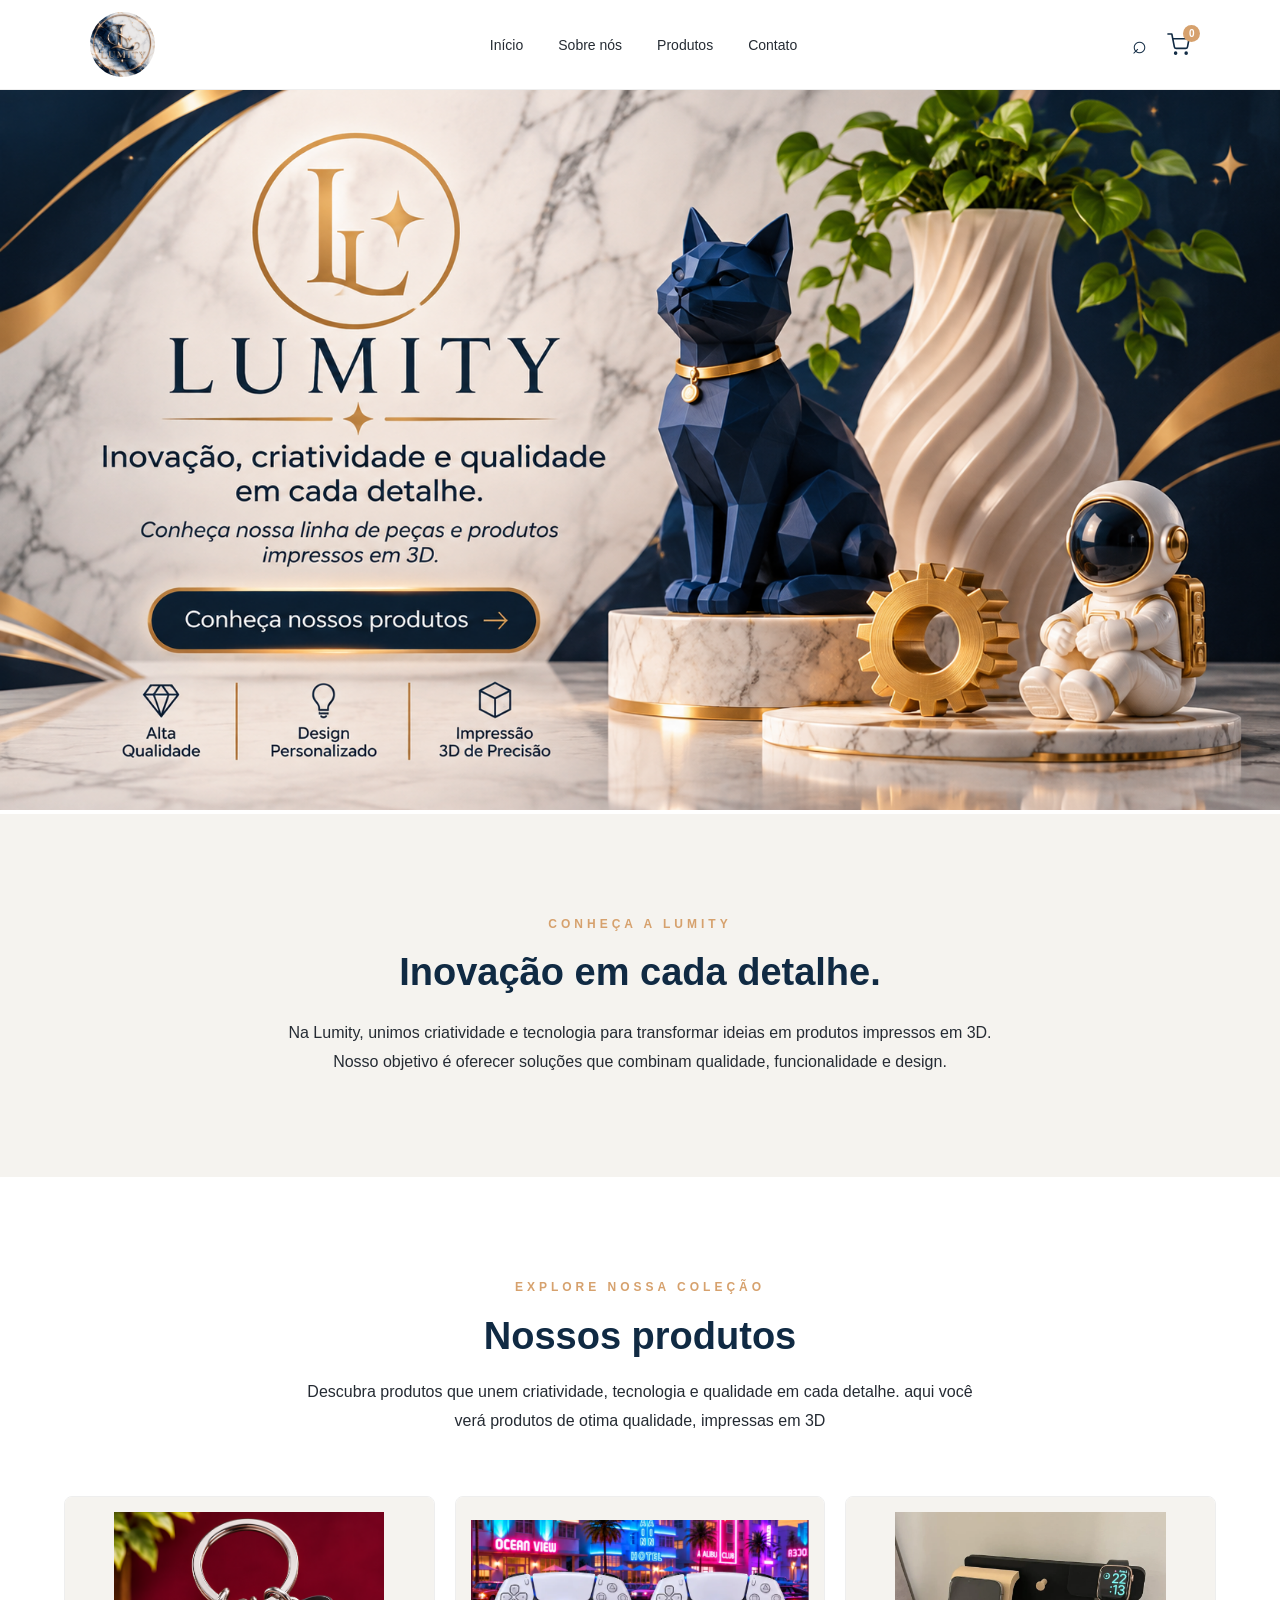
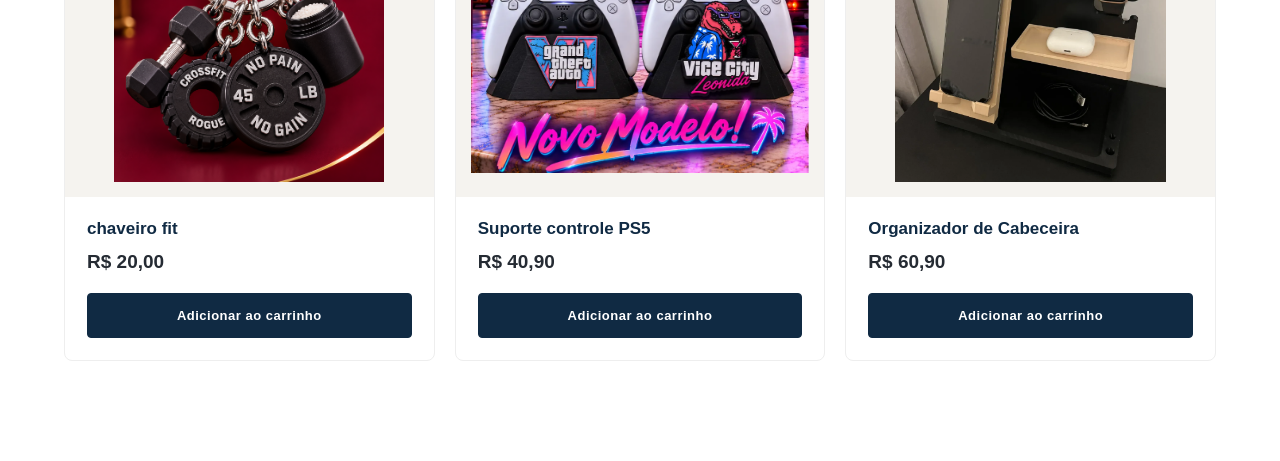
==== commit 4b2eb3a8: "Add files via upload" ====
--- a/index.html
+++ b/index.html
@@ -94,7 +94,6 @@
         </p>
     </div>
 
-    <div class="produtos-lista">
 
     
 <div class="produtos-lista">
@@ -114,14 +113,14 @@
             <h3>chaveiro fit</h3>
 
             <p class="produto-preco">
-                R$ 49,90
+                R$ 20,00
             </p>
 
             <button
                 class="adicionar-carrinho"
                 data-id="produto-001"
                 data-nome="chaveiro fit"
-                data-preco="49.90">
+                data-preco="20,00">
 
                 Adicionar ao carrinho
 
@@ -131,8 +130,66 @@
 
     </div>
 
-</div>
-
+<!-- PRODUTO 2 -->
+
+<div class="produto-card" data-id="produto-002">
+
+    <div class="produto-imagem">
+        <img src="controle-gta.png" alt="Suporte de controle para PS5, com o tema de GTA 6">
+    </div>
+
+    <div class="produto-informacoes">
+
+        <h3>Suporte controle PS5</h3>
+
+        <p class="produto-preco">
+            R$ 40,90
+        </p>
+
+        <button
+            class="adicionar-carrinho"
+            data-id="produto-002"
+            data-nome="Suporte controle PS5"
+            data-preco="40,90">
+
+            Adicionar ao carrinho
+
+        </button>
+
+    </div>
+
+</div>
+<!-- PRODUTO 3 -->
+
+<div class="produto-card" data-id="produto-003">
+
+    <div class="produto-imagem">
+        <img src="organizador-cabeceira.png" alt="um organizador utilne bem bonito para a cabeceira da cama">
+    </div>
+
+    <div class="produto-informacoes">
+
+        <h3>Organizador de Cabeceira</h3>
+
+        <p class="produto-preco">
+            R$ 60,90
+        </p>
+
+        <button
+            class="adicionar-carrinho"
+            data-id="produto-003"
+            data-nome="Organizador de Cabeceira"
+            data-preco="60.90">
+
+            Adicionar ao carrinho
+
+        </button>
+
+    </div>
+
+</div>
+
+</div>
 
     </div>
 </section>
--- a/style.css
+++ b/style.css
@@ -282,7 +282,7 @@
     grid-template-columns: repeat(3, minmax(0, 1fr));
     gap: 20px;
     width: 100%;
-    max-width: 1200px;
+    max-width: 100%;
     margin: 0 auto;
     box-sizing: border-box;
 }
